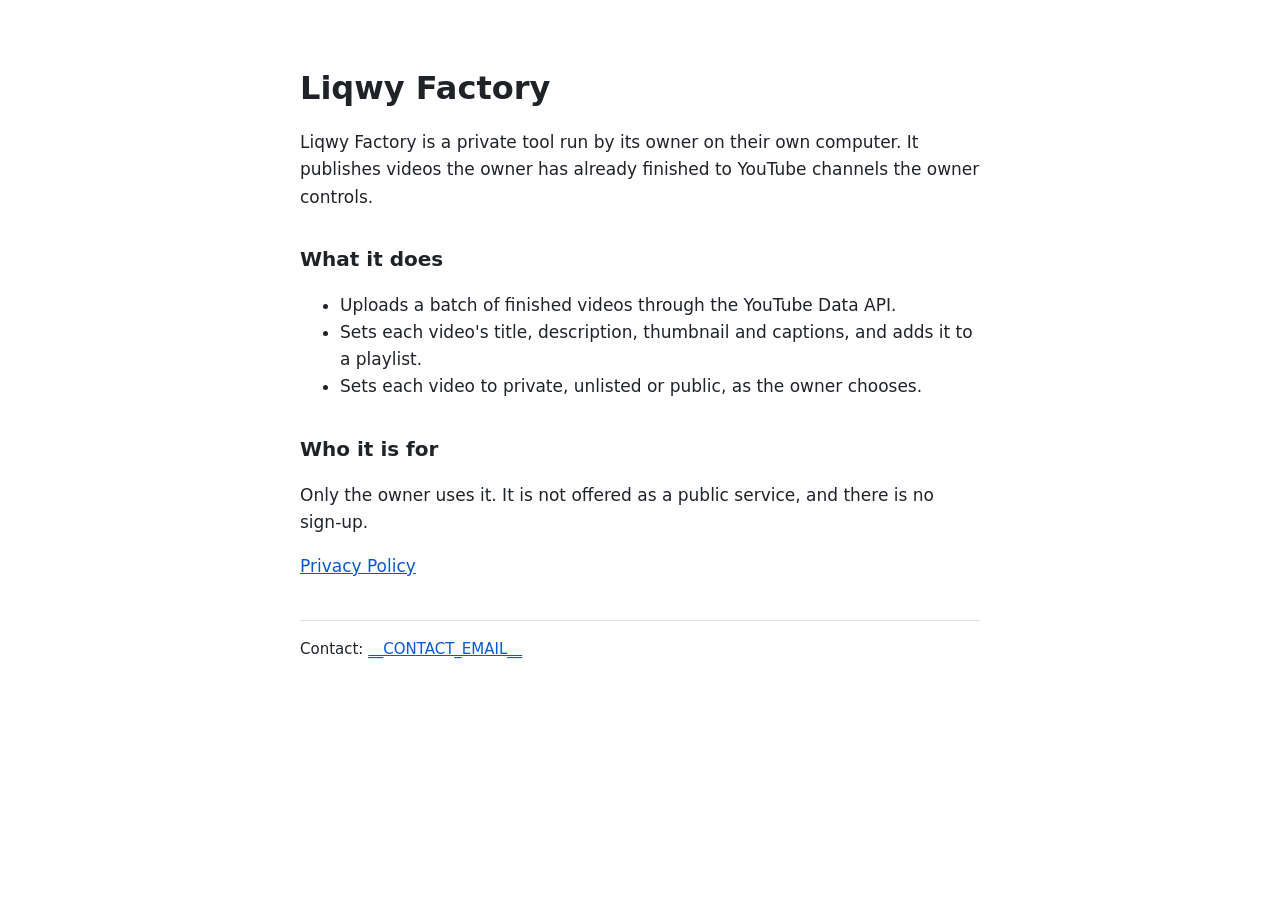
==== index.html @ 381bc1ed "@" ====
<!DOCTYPE html>
<html lang="en">
<head>
  <meta charset="utf-8">
  <meta name="viewport" content="width=device-width, initial-scale=1">
  <title>Liqwy Factory</title>
  <meta name="description" content="A private tool that publishes a creator's own finished videos to their own YouTube channels.">
  <link rel="stylesheet" href="style.css">
</head>
<body>
  <main>
    <h1>Liqwy Factory</h1>
    <p>Liqwy Factory is a private tool run by its owner on their own computer. It publishes videos the owner has already finished to YouTube channels the owner controls.</p>

    <h2>What it does</h2>
    <ul>
      <li>Uploads a batch of finished videos through the YouTube Data API.</li>
      <li>Sets each video's title, description, thumbnail and captions, and adds it to a playlist.</li>
      <li>Sets each video to private, unlisted or public, as the owner chooses.</li>
    </ul>

    <h2>Who it is for</h2>
    <p>Only the owner uses it. It is not offered as a public service, and there is no sign-up.</p>

    <p><a href="privacy.html">Privacy Policy</a></p>
    <footer>Contact: <a href="mailto:__CONTACT_EMAIL__">__CONTACT_EMAIL__</a></footer>
  </main>
</body>
</html>
---- style.css ----
body {
  margin: 0;
  background: #fff;
  color: #1f2328;
  font: 17px/1.6 system-ui, -apple-system, 'Segoe UI', Roboto, sans-serif;
}

main {
  max-width: 680px;
  margin: 0 auto;
  padding: 48px 24px;
}

h1 {
  font-size: 32px;
  line-height: 1.2;
}

h2 {
  margin-top: 32px;
  font-size: 20px;
}

a {
  color: #0b57d0;
}

footer {
  margin-top: 40px;
  padding-top: 16px;
  border-top: 1px solid #d8dee4;
  font-size: 15px;
}
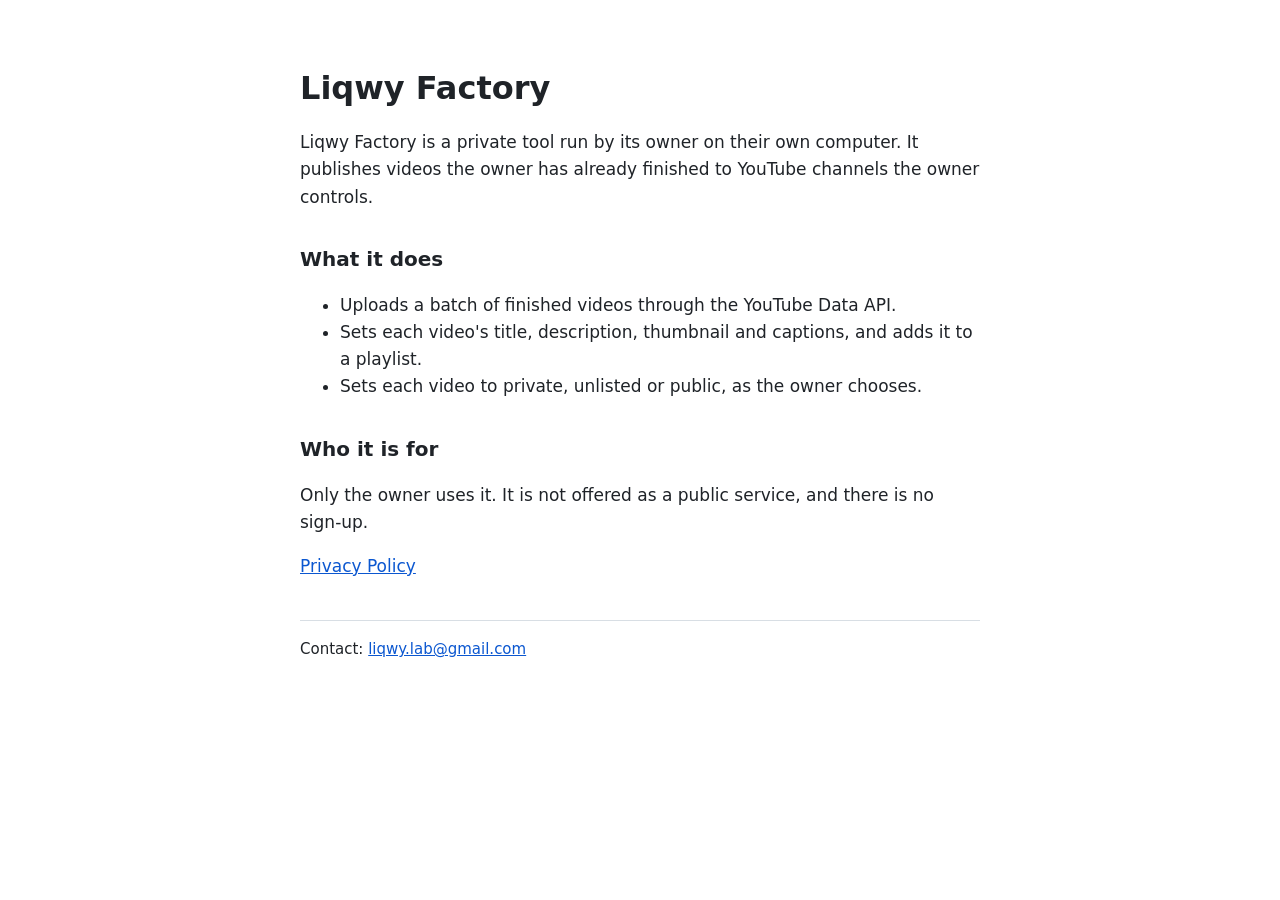
==== commit b130d34a: "@" ====
--- a/index.html
+++ b/index.html
@@ -1,29 +1,48 @@
-<!DOCTYPE html>
+<!doctype html>
 <html lang="en">
-<head>
-  <meta charset="utf-8">
-  <meta name="viewport" content="width=device-width, initial-scale=1">
-  <title>Liqwy Factory</title>
-  <meta name="description" content="A private tool that publishes a creator's own finished videos to their own YouTube channels.">
-  <link rel="stylesheet" href="style.css">
-</head>
-<body>
-  <main>
-    <h1>Liqwy Factory</h1>
-    <p>Liqwy Factory is a private tool run by its owner on their own computer. It publishes videos the owner has already finished to YouTube channels the owner controls.</p>
+  <head>
+    <meta charset="utf-8" />
+    <meta name="viewport" content="width=device-width, initial-scale=1" />
+    <title>Liqwy Factory</title>
+    <meta
+      name="description"
+      content="A private tool that publishes a creator's own finished videos to their own YouTube channels."
+    />
+    <link rel="stylesheet" href="style.css" />
+  </head>
+  <body>
+    <main>
+      <h1>Liqwy Factory</h1>
+      <p>
+        Liqwy Factory is a private tool run by its owner on their own computer.
+        It publishes videos the owner has already finished to YouTube channels
+        the owner controls.
+      </p>
 
-    <h2>What it does</h2>
-    <ul>
-      <li>Uploads a batch of finished videos through the YouTube Data API.</li>
-      <li>Sets each video's title, description, thumbnail and captions, and adds it to a playlist.</li>
-      <li>Sets each video to private, unlisted or public, as the owner chooses.</li>
-    </ul>
+      <h2>What it does</h2>
+      <ul>
+        <li>
+          Uploads a batch of finished videos through the YouTube Data API.
+        </li>
+        <li>
+          Sets each video's title, description, thumbnail and captions, and adds
+          it to a playlist.
+        </li>
+        <li>
+          Sets each video to private, unlisted or public, as the owner chooses.
+        </li>
+      </ul>
 
-    <h2>Who it is for</h2>
-    <p>Only the owner uses it. It is not offered as a public service, and there is no sign-up.</p>
+      <h2>Who it is for</h2>
+      <p>
+        Only the owner uses it. It is not offered as a public service, and there
+        is no sign-up.
+      </p>
 
-    <p><a href="privacy.html">Privacy Policy</a></p>
-    <footer>Contact: <a href="mailto:__CONTACT_EMAIL__">__CONTACT_EMAIL__</a></footer>
-  </main>
-</body>
+      <p><a href="privacy.html">Privacy Policy</a></p>
+      <footer>
+        Contact: <a href="mailto:liqwy.lab@gmail.com">liqwy.lab@gmail.com</a>
+      </footer>
+    </main>
+  </body>
 </html>
